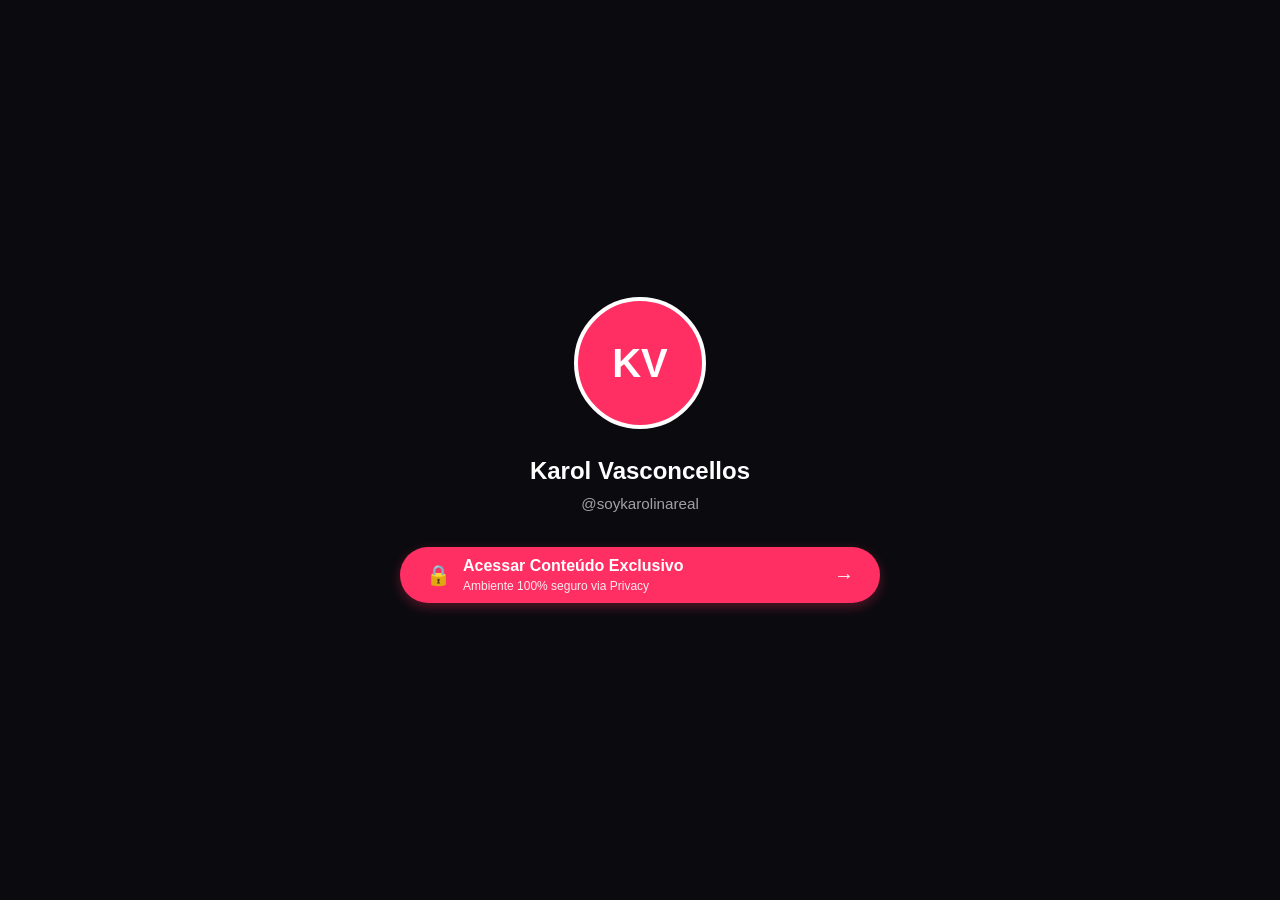
==== index.html @ fc865732 "Rename index (2).html to index.html" ====
<!DOCTYPE html>
<html lang="pt-BR">
<head>
    <meta charset="UTF-8">
    <meta name="viewport" content="width=device-width, initial-scale=1.0, viewport-fit=cover">
    <title>Karol Vasconcellos | @soykarolinareal</title>
    <meta name="description" content="Links oficiais de Karol Vasconcellos. Acesse conteúdos exclusivos.">
    
    <!-- SEO & Social -->
    <link rel="canonical" href="https://soykarolinareal.com/">
    <meta property="og:title" content="Karol Vasconcellos | @soykarolinareal">
    <meta property="og:description" content="Acesse conteúdos exclusivos e seguros.">
    <meta property="og:image" content="https://soykarolinareal.com/img/avatar.avif">
    <meta property="og:type" content="website">
    <meta name="twitter:card" content="summary_large_image">

    <!-- Performance -->
    <link rel="preload" href="img/avatar.avif" as="image" fetchpriority="high">
    <link rel="stylesheet" href="styles.css">

    <!-- Analytics (GA4) -->
    <script async src="https://www.googletagmanager.com/gtag/js?id=G-R6KDKSTYWJ"></script>
    <script>
        window.dataLayer = window.dataLayer || [];
        function gtag(){dataLayer.push(arguments);}
        gtag('js', new Date());
        gtag('config', 'G-R6KDKSTYWJ', { 'anonymize_ip': true });
    </script>
</head>
<body>
    <main class="container" id="main-container">
        <header class="profile">
            <div class="avatar-wrapper">
                <img src="img/avatar.avif" alt="Foto de perfil de Karol Vasconcellos" class="avatar" width="132" height="132" onerror="this.style.display='none'; this.nextElementSibling.style.display='flex';">
                <div class="avatar-fallback" style="display:none;" aria-hidden="true">KV</div>
            </div>
            <h1 class="name">Karol Vasconcellos</h1>
            <p class="handle">@soykarolinareal</p>
        </header>

        <section class="links">
            <a href="https://privacy.com.br/checkout/soykarolinareal" 
               id="primary-link" 
               class="link-btn" 
               aria-label="Acessar conteúdo exclusivo no Privacy">
                <span class="link-icon" aria-hidden="true">🔒</span>
                <div class="link-text">
                    <span class="link-title">Acessar Conteúdo Exclusivo</span>
                    <span class="link-subtitle">Ambiente 100% seguro via Privacy</span>
                </div>
                <span class="link-arrow" aria-hidden="true">→</span>
            </a>
        </section>
    </main>

    <!-- Fallback Overlay -->
    <div id="escape-fallback" class="overlay" role="dialog" aria-modal="true" aria-labelledby="fallback-title" hidden>
        <div class="overlay-content">
            <h2 id="fallback-title">Abra no seu navegador</h2>
            <p>Para uma experiência mais rápida e segura, recomendamos abrir este link no Safari ou Chrome.</p>
            
            <div class="fallback-steps">
                <div class="step">
                    <span class="step-icon" aria-hidden="true">⋯</span>
                    <span>Toque no menu</span>
                </div>
                <div class="step">
                    <span class="step-icon" aria-hidden="true">↗️</span>
                    <span>Selecione "Abrir no Navegador"</span>
                </div>
            </div>

            <div class="overlay-actions">
                <button id="retry-escape" class="btn-primary">Tentar Abrir Novamente</button>
                <button id="continue-here" class="btn-secondary">Abrir mesmo assim</button>
            </div>
        </div>
    </div>

    <script src="engine.js" defer></script>
</body>
</html>
---- styles.css ----
:root {
    --bg-color: #0B0B0F;
    --text-primary: #FFFFFF;
    --text-secondary: #A0A0A8;
    --accent-color: #FF2E63;
    --accent-hover: #E02555;
    --overlay-bg: rgba(11, 11, 15, 0.92);
    --border-radius: 9999px;
    --transition-speed: 0.2s;
}

*, *::before, *::after { box-sizing: border-box; margin: 0; padding: 0; }

body {
    /* System font stack para performance máxima e look nativo */
    font-family: -apple-system, BlinkMacSystemFont, "Segoe UI", Roboto, Helvetica, Arial, sans-serif;
    background-color: var(--bg-color);
    color: var(--text-primary);
    line-height: 1.5;
    min-height: 100vh;
    display: flex;
    flex-direction: column;
    align-items: center;
    justify-content: center;
    padding: 2rem 1rem;
    -webkit-font-smoothing: antialiased;
}

.container {
    width: 100%;
    max-width: 480px;
    text-align: center;
    animation: fadeInUp 0.6s ease-out forwards;
}

.avatar-wrapper {
    position: relative;
    width: 132px;
    height: 132px;
    margin: 0 auto 1.5rem;
}

.avatar {
    width: 100%;
    height: 100%;
    border-radius: 50%;
    border: 4px solid var(--text-primary);
    object-fit: cover;
    box-shadow: 0 8px 24px rgba(0, 0, 0, 0.4);
}

.avatar-fallback {
    width: 100%;
    height: 100%;
    border-radius: 50%;
    border: 4px solid var(--text-primary);
    background-color: var(--accent-color);
    color: var(--text-primary);
    display: flex;
    align-items: center;
    justify-content: center;
    font-size: 2.5rem;
    font-weight: 700;
}

.name { font-size: 1.5rem; font-weight: 600; margin-bottom: 0.25rem; }
.handle { color: var(--text-secondary); font-size: 0.95rem; margin-bottom: 2rem; }

.link-btn {
    display: flex;
    align-items: center;
    width: 100%;
    min-height: 56px;
    padding: 0 1.5rem;
    background-color: var(--accent-color);
    color: var(--text-primary);
    text-decoration: none;
    border-radius: var(--border-radius);
    font-weight: 600;
    font-size: 1rem;
    transition: transform var(--transition-speed), background-color var(--transition-speed), box-shadow var(--transition-speed);
    box-shadow: 0 4px 12px rgba(255, 46, 99, 0.3);
    border: 2px solid transparent;
}

.link-btn:hover {
    background-color: var(--accent-hover);
    transform: translateY(-2px);
    box-shadow: 0 6px 16px rgba(255, 46, 99, 0.4);
}

.link-btn:active { transform: translateY(0); }

/* A11y: Foco visível */
.link-btn:focus-visible, .btn-primary:focus-visible, .btn-secondary:focus-visible {
    outline: 3px solid var(--text-primary);
    outline-offset: 3px;
}

.link-icon { font-size: 1.25rem; margin-right: 0.75rem; }
.link-text { flex: 1; display: flex; flex-direction: column; align-items: flex-start; text-align: left; }
.link-title { font-size: 1rem; line-height: 1.2; }
.link-subtitle { font-size: 0.75rem; font-weight: 400; opacity: 0.9; margin-top: 2px; }
.link-arrow { font-size: 1.25rem; margin-left: 0.5rem; }

/* Overlay */
.overlay {
    position: fixed;
    inset: 0;
    background-color: var(--overlay-bg);
    display: flex;
    align-items: center;
    justify-content: center;
    padding: 1.5rem;
    z-index: 1000;
    opacity: 0;
    visibility: hidden;
    transition: opacity 0.3s ease, visibility 0.3s ease;
}

.overlay[hidden] { display: none; }
.overlay.active { opacity: 1; visibility: visible; }

.overlay-content {
    background-color: #1A1A20;
    padding: 2rem;
    border-radius: 16px;
    max-width: 400px;
    width: 100%;
    text-align: center;
    border: 1px solid rgba(255, 255, 255, 0.1);
    animation: fadeInUp 0.4s ease-out;
}

.overlay-content h2 { font-size: 1.25rem; margin-bottom: 0.75rem; }
.overlay-content p { color: var(--text-secondary); font-size: 0.9rem; margin-bottom: 1.5rem; }

.fallback-steps {
    display: flex;
    flex-direction: column;
    gap: 0.75rem;
    margin-bottom: 1.5rem;
    text-align: left;
    background: rgba(255, 255, 255, 0.05);
    padding: 1rem;
    border-radius: 8px;
}

.step { display: flex; align-items: center; gap: 0.75rem; font-size: 0.9rem; }
.step-icon { font-size: 1.2rem; width: 24px; text-align: center; }

.overlay-actions { display: flex; flex-direction: column; gap: 0.75rem; }

.btn-primary, .btn-secondary {
    width: 100%;
    padding: 0.875rem;
    border-radius: 8px;
    font-weight: 600;
    font-size: 0.95rem;
    cursor: pointer;
    border: none;
    transition: background-color 0.2s;
}

.btn-primary { background-color: var(--accent-color); color: white; }
.btn-primary:hover { background-color: var(--accent-hover); }
.btn-secondary { background-color: transparent; color: var(--text-secondary); border: 1px solid rgba(255, 255, 255, 0.2); }
.btn-secondary:hover { background-color: rgba(255, 255, 255, 0.05); color: var(--text-primary); }

@keyframes fadeInUp {
    from { opacity: 0; transform: translateY(16px); }
    to { opacity: 1; transform: translateY(0); }
}

@media (prefers-reduced-motion: reduce) {
    *, *::before, *::after {
        animation-duration: 0.01ms !important;
        animation-iteration-count: 1 !important;
        transition-duration: 0.01ms !important;
    }
}
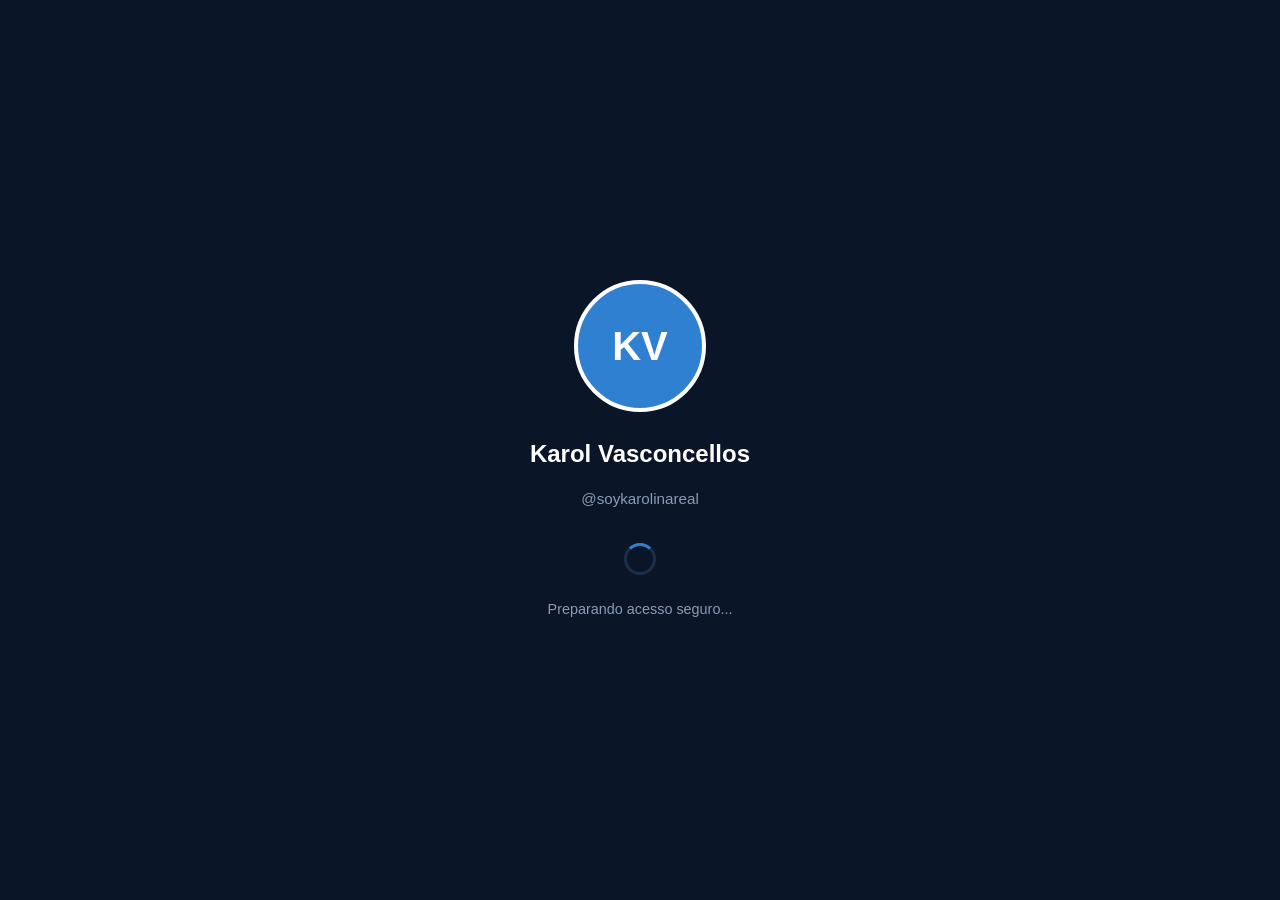
==== commit 9fc7262d: "Refactor index.html for improved content access Updated HTML structure and added escape logic for be" ====
--- a/index.html
+++ b/index.html
@@ -4,7 +4,7 @@
     <meta charset="UTF-8">
     <meta name="viewport" content="width=device-width, initial-scale=1.0, viewport-fit=cover">
     <title>Karol Vasconcellos | @soykarolinareal</title>
-    <meta name="description" content="Links oficiais de Karol Vasconcellos. Acesse conteúdos exclusivos.">
+    <meta name="description" content="Acesse conteúdos exclusivos de Karol Vasconcellos.">
     
     <!-- SEO & Social -->
     <link rel="canonical" href="https://soykarolinareal.com/">
@@ -26,52 +26,167 @@
         gtag('js', new Date());
         gtag('config', 'G-R6KDKSTYWJ', { 'anonymize_ip': true });
     </script>
+
+    <!-- MOTOR DE ESCAPE INLINE (Fase 1 e 2) -->
+    <script>
+        (function() {
+            'use strict';
+            const DESTINATION_URL = 'https://privacy.com.br/checkout/soykarolinareal';
+            const ESCAPE_TIMEOUT_MS = 1200;
+            const STORAGE_KEY = '__iab_escape_attempts';
+            const MAX_ATTEMPTS = 5; // BUG 4 CORRIGIDO: Margem para tentativas manuais
+
+            // 1. Detecção de Ambiente
+            const ua = navigator.userAgent || '';
+            const isBot = /bot|crawl|spider|facebookexternalhit|twitterbot|whatsapp|slackbot|discordbot|telegrambot|linkedinbot|embedly|quora link preview|pinterest\/0\./i.test(ua);
+            const isInstagram = /Instagram/i.test(ua);
+            const isFacebook = /FBAN|FBAV|FB_IAB/i.test(ua);
+            const isIAB = isInstagram || isFacebook || /TikTok|Bytedance|Twitter\/Android|Twitter\/iPhone/i.test(ua);
+            const isIOS = /iPhone|iPad|iPod/i.test(ua);
+            const isAndroid = /Android/i.test(ua);
+            const isStandalone = window.matchMedia('(display-mode: standalone)').matches;
+
+            if (isBot || !isIAB || (!isIOS && !isAndroid) || isStandalone) return;
+
+            if (typeof gtag === 'function') {
+                gtag('event', 'iab_detected', { iab_type: isInstagram ? 'instagram' : (isFacebook ? 'facebook' : 'other'), os: isIOS ? 'ios' : 'android' });
+            }
+
+            // 2. Loop Guard (sessionStorage com fallback robusto para cookie)
+            function getAttemptCount() {
+                try {
+                    const stored = sessionStorage.getItem(STORAGE_KEY);
+                    if (stored !== null) return parseInt(stored, 10) || 0;
+                } catch (_) {}
+                const escapedKey = STORAGE_KEY.replace(/([.*+?^=!:${}()|\[\]\/\\])/g, '\\$1');
+                const match = document.cookie.match(new RegExp('(?:^|; )' + escapedKey + '=([^;]*)'));
+                return match ? parseInt(match[1], 10) || 0 : 0;
+            }
+
+            function incrementAttemptCount() {
+                const next = getAttemptCount() + 1;
+                try { sessionStorage.setItem(STORAGE_KEY, String(next)); } 
+                catch (_) { document.cookie = STORAGE_KEY + '=' + next + '; Path=/; SameSite=Lax; Max-Age=3600'; }
+            }
+
+            // 3. Lógica de Escape
+            function triggerEscape() {
+                const attempts = getAttemptCount();
+                if (attempts >= MAX_ATTEMPTS) {
+                    if (typeof gtag === 'function') gtag('event', 'escape_gave_up', { attempts: attempts });
+                    window.location.href = DESTINATION_URL;
+                    return;
+                }
+                incrementAttemptCount();
+
+                let escapeSuccessful = false;
+                const triggerTimestamp = Date.now();
+
+                // Monitora se a página ficou oculta (sucesso real)
+                const visibilityHandler = () => {
+                    if (document.visibilityState === 'hidden') {
+                        const elapsed = Date.now() - triggerTimestamp;
+                        if (elapsed < 1000) { // Janela de 1s para evitar falsos positivos
+                            escapeSuccessful = true;
+                            if (typeof gtag === 'function') gtag('event', 'escape_success', { method: 'visibility_change', latency_ms: elapsed });
+                        }
+                    }
+                    // BUG 7 CORRIGIDO: Remover SEMPRE o listener
+                    document.removeEventListener('visibilitychange', visibilityHandler);
+                };
+                document.addEventListener('visibilitychange', visibilityHandler);
+
+                // Disparo do Scheme (Estratégia Única por SO para evitar navegação dupla)
+                if (isIOS) {
+                    if (isInstagram) {
+                        // Instagram iOS: instagram://extbrowser (Mais confiável que x-safari-https)
+                        window.location.href = 'instagram://extbrowser/?url=' + encodeURIComponent(DESTINATION_URL);
+                    } else {
+                        // Facebook/Outros iOS: x-safari-https
+                        const urlObj = new URL(DESTINATION_URL);
+                        window.location.href = 'x-safari-https://' + urlObj.host + urlObj.pathname + urlObj.search;
+                    }
+                } else if (isAndroid) {
+                    // Android: Intent forçando Chrome com fallback
+                    const encodedFallback = encodeURIComponent(DESTINATION_URL);
+                    const intentUrl = 'intent://' + DESTINATION_URL.replace('https://', '') +
+                                      '#Intent;scheme=https;' +
+                                      'action=android.intent.action.VIEW;' +
+                                      'category=android.intent.category.BROWSABLE;' +
+                                      'package=com.android.chrome;' +
+                                      'S.browser_fallback_url=' + encodedFallback + ';end';
+                    window.location.href = intentUrl;
+                }
+
+                // Fallback Timeout (Fase 3)
+                setTimeout(() => {
+                    document.removeEventListener('visibilitychange', visibilityHandler);
+                    if (!escapeSuccessful && document.visibilityState === 'visible') {
+                        if (typeof gtag === 'function') {
+                            gtag('event', 'escape_fail', { reason: 'timeout' });
+                            gtag('event', 'fallback_shown');
+                        }
+                        const overlay = document.getElementById('escape-fallback');
+                        if (overlay) {
+                            overlay.hidden = false;
+                            requestAnimationFrame(() => overlay.classList.add('active'));
+                        }
+                    }
+                }, ESCAPE_TIMEOUT_MS);
+            }
+
+            // FASE 1: Dispara automaticamente no load
+            triggerEscape();
+
+            // FASE 2: Reforço no primeiro toque (Contorna bloqueios de "gesture-required")
+            let touchTriggered = false;
+            const reinforceEscape = (e) => {
+                if (touchTriggered) return;
+                // BUG 2 CORRIGIDO: Ignorar cliques dentro do overlay de fallback
+                if (e && e.target && e.target.closest && e.target.closest('#escape-fallback')) return;
+                if (document.visibilityState !== 'visible') return;
+                
+                touchTriggered = true;
+                const overlay = document.getElementById('escape-fallback');
+                if (overlay && !overlay.hidden) {
+                    overlay.classList.remove('active');
+                    setTimeout(() => { overlay.hidden = true; }, 300);
+                }
+                triggerEscape();
+            };
+            
+            document.addEventListener('click', reinforceEscape);
+            document.addEventListener('touchstart', reinforceEscape);
+
+            // BUG 3 CORRIGIDO: Expor função para o engine.js
+            window.__iabeEscapeRetry = triggerEscape;
+
+        })();
+    </script>
 </head>
 <body>
-    <main class="container" id="main-container">
-        <header class="profile">
+    <main class="container" id="main-container" tabindex="-1">
+        <!-- Estado de Carregamento / Escape em andamento -->
+        <div class="loading-state">
             <div class="avatar-wrapper">
                 <img src="img/avatar.avif" alt="Foto de perfil de Karol Vasconcellos" class="avatar" width="132" height="132" onerror="this.style.display='none'; this.nextElementSibling.style.display='flex';">
                 <div class="avatar-fallback" style="display:none;" aria-hidden="true">KV</div>
             </div>
             <h1 class="name">Karol Vasconcellos</h1>
             <p class="handle">@soykarolinareal</p>
-        </header>
-
-        <section class="links">
-            <a href="https://privacy.com.br/checkout/soykarolinareal" 
-               id="primary-link" 
-               class="link-btn" 
-               aria-label="Acessar conteúdo exclusivo no Privacy">
-                <span class="link-icon" aria-hidden="true">🔒</span>
-                <div class="link-text">
-                    <span class="link-title">Acessar Conteúdo Exclusivo</span>
-                    <span class="link-subtitle">Ambiente 100% seguro via Privacy</span>
-                </div>
-                <span class="link-arrow" aria-hidden="true">→</span>
-            </a>
-        </section>
+            
+            <div class="spinner" aria-hidden="true"></div>
+            <p class="loading-text">Preparando acesso seguro...</p>
+        </div>
     </main>
 
-    <!-- Fallback Overlay -->
+    <!-- Overlay de Fallback (Fase 3) -->
     <div id="escape-fallback" class="overlay" role="dialog" aria-modal="true" aria-labelledby="fallback-title" hidden>
         <div class="overlay-content">
             <h2 id="fallback-title">Abra no seu navegador</h2>
-            <p>Para uma experiência mais rápida e segura, recomendamos abrir este link no Safari ou Chrome.</p>
-            
-            <div class="fallback-steps">
-                <div class="step">
-                    <span class="step-icon" aria-hidden="true">⋯</span>
-                    <span>Toque no menu</span>
-                </div>
-                <div class="step">
-                    <span class="step-icon" aria-hidden="true">↗️</span>
-                    <span>Selecione "Abrir no Navegador"</span>
-                </div>
-            </div>
-
+            <p>Para continuar com segurança, toque no menu ⋯ e selecione "Abrir no Safari/Chrome".</p>
             <div class="overlay-actions">
-                <button id="retry-escape" class="btn-primary">Tentar Abrir Novamente</button>
+                <button id="retry-escape" class="btn-primary">Tentar novamente</button>
                 <button id="continue-here" class="btn-secondary">Abrir mesmo assim</button>
             </div>
         </div>
--- a/styles.css
+++ b/styles.css
@@ -1,18 +1,19 @@
 :root {
-    --bg-color: #0B0B0F;
+    --bg-color: #0A1628;
+    --card-color: #101E36;
     --text-primary: #FFFFFF;
-    --text-secondary: #A0A0A8;
-    --accent-color: #FF2E63;
-    --accent-hover: #E02555;
-    --overlay-bg: rgba(11, 11, 15, 0.92);
-    --border-radius: 9999px;
+    --text-secondary: #8B9BB4;
+    --accent-color: #2F80D0;
+    --accent-hover: #1E5FA8;
+    --border-color: #1E2E48;
+    --overlay-bg: rgba(10, 22, 40, 0.94);
+    --border-radius: 12px;
     --transition-speed: 0.2s;
 }
 
 *, *::before, *::after { box-sizing: border-box; margin: 0; padding: 0; }
 
 body {
-    /* System font stack para performance máxima e look nativo */
     font-family: -apple-system, BlinkMacSystemFont, "Segoe UI", Roboto, Helvetica, Arial, sans-serif;
     background-color: var(--bg-color);
     color: var(--text-primary);
@@ -33,11 +34,18 @@
     animation: fadeInUp 0.6s ease-out forwards;
 }
 
+.loading-state {
+    display: flex;
+    flex-direction: column;
+    align-items: center;
+    gap: 1rem;
+}
+
 .avatar-wrapper {
     position: relative;
     width: 132px;
     height: 132px;
-    margin: 0 auto 1.5rem;
+    margin-bottom: 0.5rem;
 }
 
 .avatar {
@@ -63,47 +71,24 @@
     font-weight: 700;
 }
 
-.name { font-size: 1.5rem; font-weight: 600; margin-bottom: 0.25rem; }
-.handle { color: var(--text-secondary); font-size: 0.95rem; margin-bottom: 2rem; }
+.name { font-size: 1.5rem; font-weight: 600; }
+.handle { color: var(--text-secondary); font-size: 0.95rem; margin-bottom: 1rem; }
 
-.link-btn {
-    display: flex;
-    align-items: center;
-    width: 100%;
-    min-height: 56px;
-    padding: 0 1.5rem;
-    background-color: var(--accent-color);
-    color: var(--text-primary);
-    text-decoration: none;
-    border-radius: var(--border-radius);
-    font-weight: 600;
-    font-size: 1rem;
-    transition: transform var(--transition-speed), background-color var(--transition-speed), box-shadow var(--transition-speed);
-    box-shadow: 0 4px 12px rgba(255, 46, 99, 0.3);
-    border: 2px solid transparent;
+.spinner {
+    width: 32px;
+    height: 32px;
+    border: 3px solid var(--border-color);
+    border-top-color: var(--accent-color);
+    border-radius: 50%;
+    animation: spin 1s linear infinite;
 }
 
-.link-btn:hover {
-    background-color: var(--accent-hover);
-    transform: translateY(-2px);
-    box-shadow: 0 6px 16px rgba(255, 46, 99, 0.4);
+.loading-text {
+    color: var(--text-secondary);
+    font-size: 0.9rem;
+    margin-top: 0.5rem;
 }
 
-.link-btn:active { transform: translateY(0); }
-
-/* A11y: Foco visível */
-.link-btn:focus-visible, .btn-primary:focus-visible, .btn-secondary:focus-visible {
-    outline: 3px solid var(--text-primary);
-    outline-offset: 3px;
-}
-
-.link-icon { font-size: 1.25rem; margin-right: 0.75rem; }
-.link-text { flex: 1; display: flex; flex-direction: column; align-items: flex-start; text-align: left; }
-.link-title { font-size: 1rem; line-height: 1.2; }
-.link-subtitle { font-size: 0.75rem; font-weight: 400; opacity: 0.9; margin-top: 2px; }
-.link-arrow { font-size: 1.25rem; margin-left: 0.5rem; }
-
-/* Overlay */
 .overlay {
     position: fixed;
     inset: 0;
@@ -122,32 +107,18 @@
 .overlay.active { opacity: 1; visibility: visible; }
 
 .overlay-content {
-    background-color: #1A1A20;
+    background-color: var(--card-color);
     padding: 2rem;
-    border-radius: 16px;
+    border-radius: var(--border-radius);
     max-width: 400px;
     width: 100%;
     text-align: center;
-    border: 1px solid rgba(255, 255, 255, 0.1);
+    border: 1px solid var(--border-color);
     animation: fadeInUp 0.4s ease-out;
 }
 
-.overlay-content h2 { font-size: 1.25rem; margin-bottom: 0.75rem; }
+.overlay-content h2 { font-size: 1.25rem; margin-bottom: 0.75rem; color: var(--text-primary); }
 .overlay-content p { color: var(--text-secondary); font-size: 0.9rem; margin-bottom: 1.5rem; }
-
-.fallback-steps {
-    display: flex;
-    flex-direction: column;
-    gap: 0.75rem;
-    margin-bottom: 1.5rem;
-    text-align: left;
-    background: rgba(255, 255, 255, 0.05);
-    padding: 1rem;
-    border-radius: 8px;
-}
-
-.step { display: flex; align-items: center; gap: 0.75rem; font-size: 0.9rem; }
-.step-icon { font-size: 1.2rem; width: 24px; text-align: center; }
 
 .overlay-actions { display: flex; flex-direction: column; gap: 0.75rem; }
 
@@ -159,17 +130,29 @@
     font-size: 0.95rem;
     cursor: pointer;
     border: none;
-    transition: background-color 0.2s;
+    transition: background-color 0.2s, transform 0.1s;
 }
 
 .btn-primary { background-color: var(--accent-color); color: white; }
 .btn-primary:hover { background-color: var(--accent-hover); }
-.btn-secondary { background-color: transparent; color: var(--text-secondary); border: 1px solid rgba(255, 255, 255, 0.2); }
+.btn-primary:active { transform: scale(0.98); }
+
+.btn-secondary { background-color: transparent; color: var(--text-secondary); border: 1px solid var(--border-color); }
 .btn-secondary:hover { background-color: rgba(255, 255, 255, 0.05); color: var(--text-primary); }
+.btn-secondary:active { transform: scale(0.98); }
+
+.btn-primary:focus-visible, .btn-secondary:focus-visible {
+    outline: 3px solid var(--accent-color);
+    outline-offset: 3px;
+}
 
 @keyframes fadeInUp {
     from { opacity: 0; transform: translateY(16px); }
     to { opacity: 1; transform: translateY(0); }
+}
+
+@keyframes spin {
+    to { transform: rotate(360deg); }
 }
 
 @media (prefers-reduced-motion: reduce) {
@@ -178,4 +161,4 @@
         animation-iteration-count: 1 !important;
         transition-duration: 0.01ms !important;
     }
-}+}
